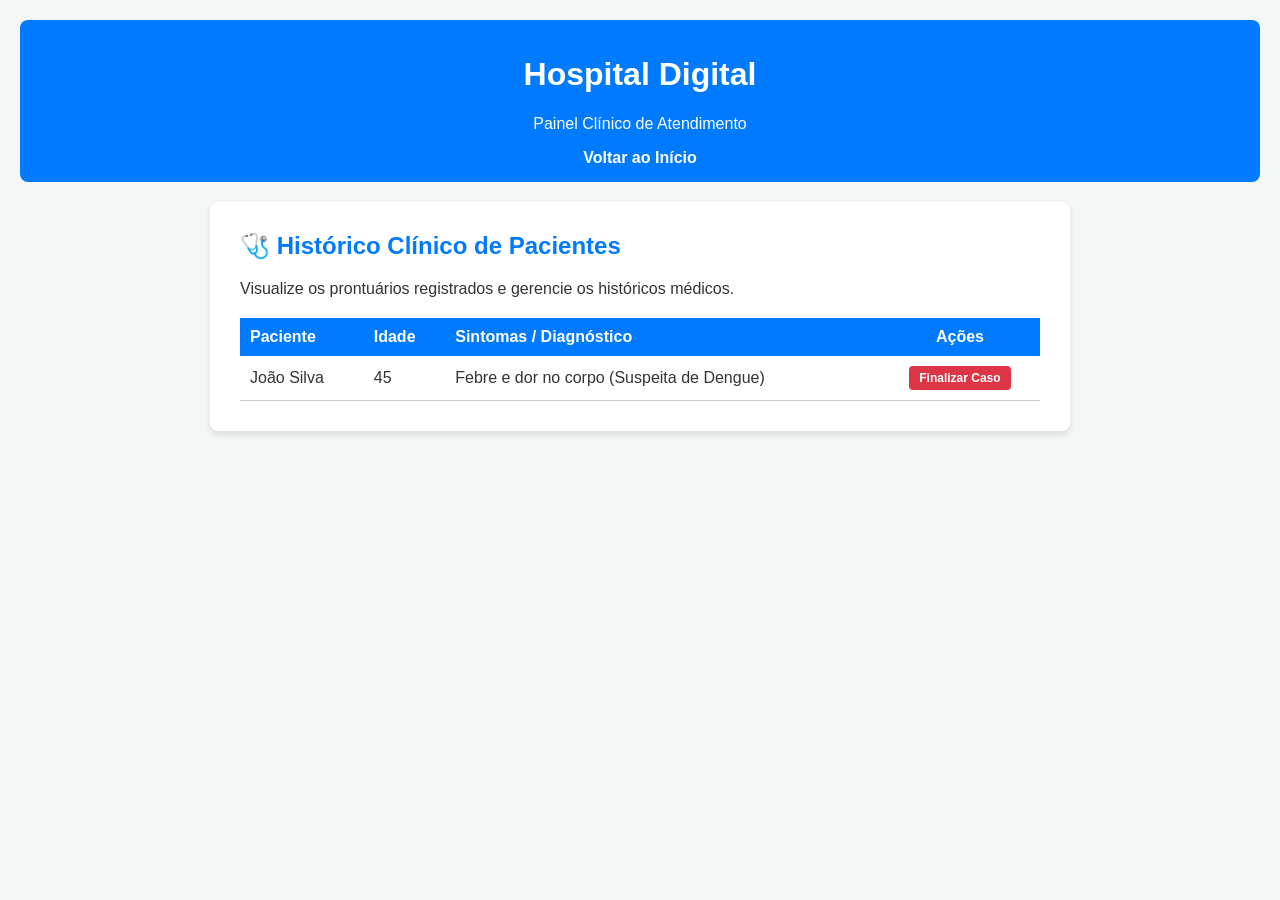
==== med.html @ 66185426 "feat: adiciona atalho e layout da area do medico" ====
<!DOCTYPE html>
<html lang="pt-BR">
<head>
    <meta charset="UTF-8">
    <meta name="viewport" content="width=device-width, initial-scale=1.0">
    <title>Área do Médico - Módulo Prontuário</title>
    <link rel="stylesheet" href="style.css"> 
</head>
<body>
    <header>
        <h1>Hospital Digital</h1>
        <p>Painel Clínico de Atendimento</p>
        <nav>
            <a href="index.html" style="color: white; font-weight: bold; text-decoration: none;">Voltar ao Início</a>
        </nav>
    </header>

    <main style="max-width: 800px;">
        <h2>🩺 Histórico Clínico de Pacientes</h2>
        <p>Visualize os prontuários registrados e gerencie os históricos médicos.</p>

        <table style="width: 100%; border-collapse: collapse; margin-top: 20px;">
            <thead>
                <tr style="background-color: #007bff; color: white;">
                    <th style="padding: 10px; text-align: left;">Paciente</th>
                    <th style="padding: 10px; text-align: left;">Idade</th>
                    <th style="padding: 10px; text-align: left;">Sintomas / Diagnóstico</th>
                    <th style="padding: 10px; text-align: center;">Ações</th>
                </tr>
            </thead>
            <tbody>
                <tr style="border-bottom: 1px solid #ccc;">
                    <td style="padding: 10px;">João Silva</td>
                    <td style="padding: 10px;">45</td>
                    <td style="padding: 10px;">Febre e dor no corpo (Suspeita de Dengue)</td>
                    <td style="padding: 10px; text-align: center;">
                        <button style="padding: 5px 10px; background-color: #dc3545; font-size: 12px; width: auto;">Finalizar Caso</button>
                    </td>
                </tr>
            </tbody>
        </table>
    </main>
</body>
</html>
---- style.css ----
/* Configuração Geral */
body {
    font-family: 'Segoe UI', Tahoma, Geneva, Verdana, sans-serif;
    background-color: #f4f7f6;
    color: #333;
    margin: 0;
    padding: 20px;
}

header {
    text-align: center;
    background-color: #007bff;
    color: white;
    padding: 15px;
    border-radius: 8px;
    margin-bottom: 20px;
}

/* Layout do Formulário */
main {
    max-width: 500px;
    margin: 0 auto;
    background: white;
    padding: 30px;
    border-radius: 8px;
    box-shadow: 0 4px 6px rgba(0, 0, 0, 0.1);
}

h2 {
    color: #007bff;
    margin-top: 0;
}

div {
    margin-bottom: 15px;
}

label {
    display: block;
    margin-bottom: 5px;
    font-weight: bold;
}

input,
textarea {
    width: 100%;
    padding: 10px;
    border: 1px solid #ccc;
    border-radius: 4px;
    box-sizing: border-box;
    /* Garante que o padding não quebre a largura */
}

textarea {
    height: 100px;
    resize: vertical;
}

/* Botão Estilizado */
button {
    width: 100%;
    padding: 12px;
    background-color: #28a745;
    color: white;
    border: none;
    border-radius: 4px;
    font-size: 16px;
    cursor: pointer;
    font-weight: bold;
}

button:hover {
    background-color: #218838;
}
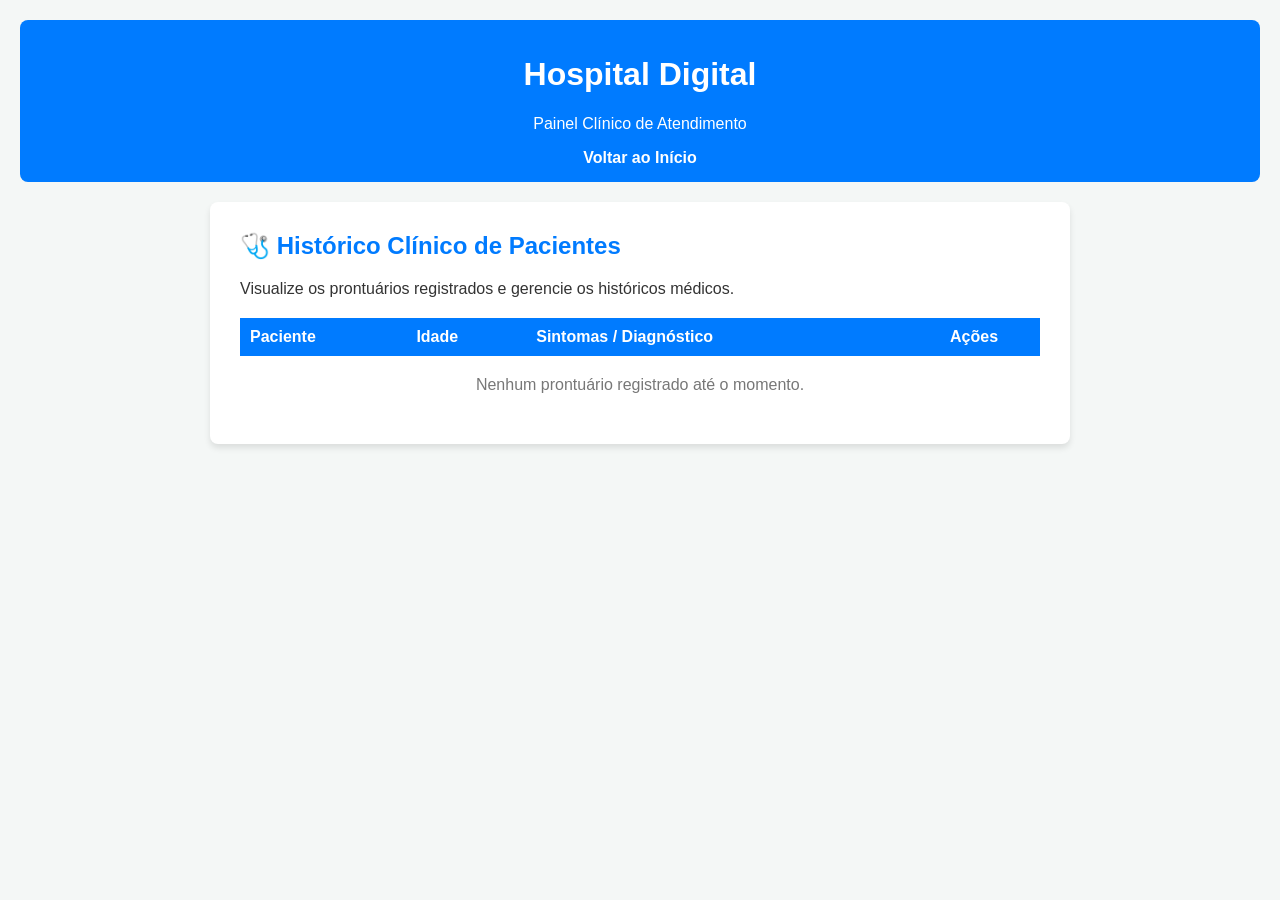
==== commit f5f86a0f: "feat: implementa envio e recebimento de dados via localStorage" ====
--- a/med.html
+++ b/med.html
@@ -39,6 +39,7 @@
                 </tr>
             </tbody>
         </table>
+        <script src="med.js"></script>
     </main>
 </body>
 </html>
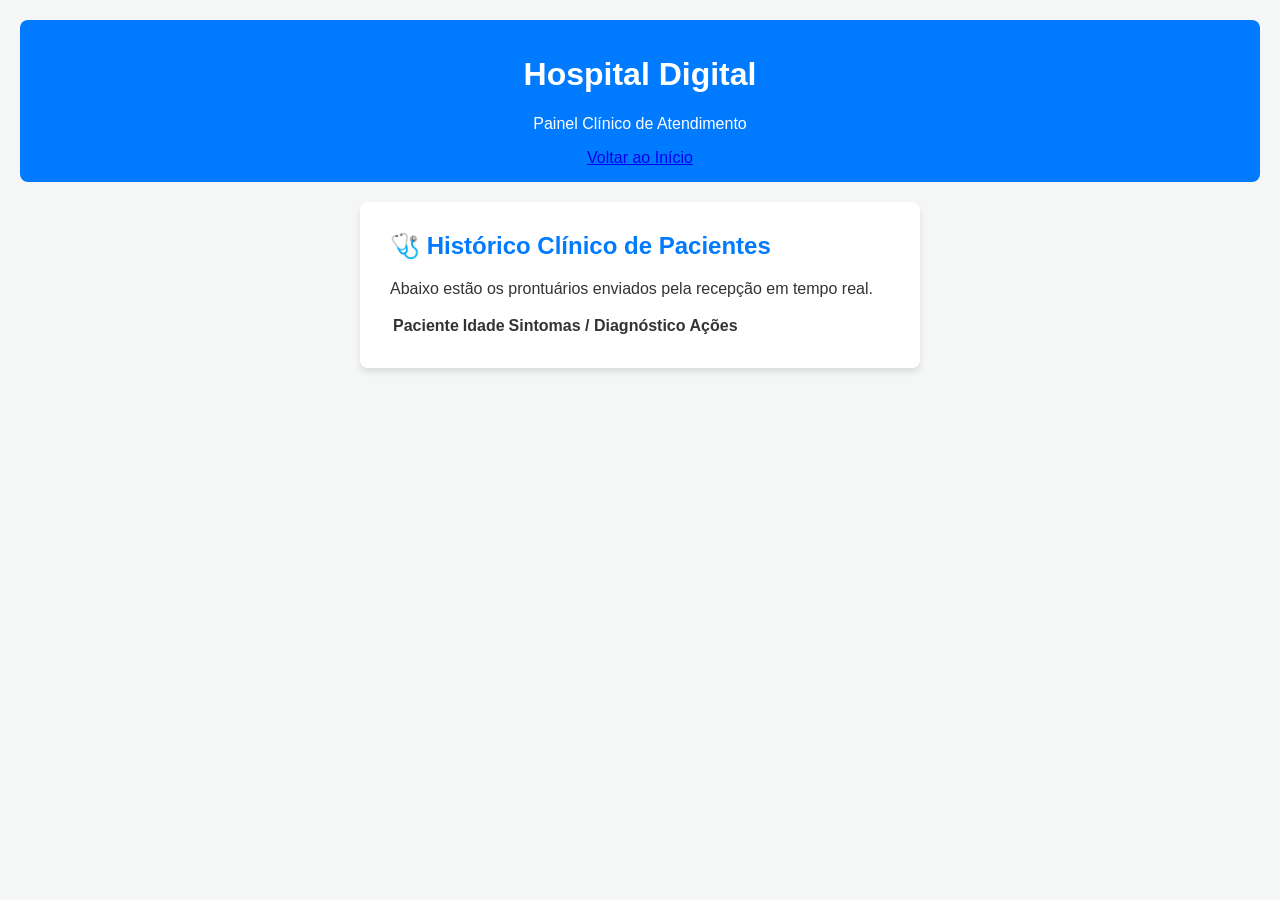
==== commit 87cccac7: "refactor: remove estilos inline do arquivo javascript do medico" ====
--- a/med.html
+++ b/med.html
@@ -11,35 +11,29 @@
         <h1>Hospital Digital</h1>
         <p>Painel Clínico de Atendimento</p>
         <nav>
-            <a href="index.html" style="color: white; font-weight: bold; text-decoration: none;">Voltar ao Início</a>
+            <a href="index.html" class="nav-link">Voltar ao Início</a>
         </nav>
     </header>
 
-    <main style="max-width: 800px;">
+    <main class="container-medico">
         <h2>🩺 Histórico Clínico de Pacientes</h2>
-        <p>Visualize os prontuários registrados e gerencie os históricos médicos.</p>
+        <p>Abaixo estão os prontuários enviados pela recepção em tempo real.</p>
 
-        <table style="width: 100%; border-collapse: collapse; margin-top: 20px;">
+        <table class="tabela-prontuarios">
             <thead>
-                <tr style="background-color: #007bff; color: white;">
-                    <th style="padding: 10px; text-align: left;">Paciente</th>
-                    <th style="padding: 10px; text-align: left;">Idade</th>
-                    <th style="padding: 10px; text-align: left;">Sintomas / Diagnóstico</th>
-                    <th style="padding: 10px; text-align: center;">Ações</th>
+                <tr>
+                    <th>Paciente</th>
+                    <th>Idade</th>
+                    <th>Sintomas / Diagnóstico</th>
+                    <th class="texto-centralizado">Ações</th>
                 </tr>
             </thead>
             <tbody>
-                <tr style="border-bottom: 1px solid #ccc;">
-                    <td style="padding: 10px;">João Silva</td>
-                    <td style="padding: 10px;">45</td>
-                    <td style="padding: 10px;">Febre e dor no corpo (Suspeita de Dengue)</td>
-                    <td style="padding: 10px; text-align: center;">
-                        <button style="padding: 5px 10px; background-color: #dc3545; font-size: 12px; width: auto;">Finalizar Caso</button>
-                    </td>
-                </tr>
+                <!-- O JavaScript (medico.js) vai injetar as linhas aqui -->
             </tbody>
         </table>
-        <script src="med.js"></script>
     </main>
+
+    <script src="medico.js"></script>
 </body>
 </html>
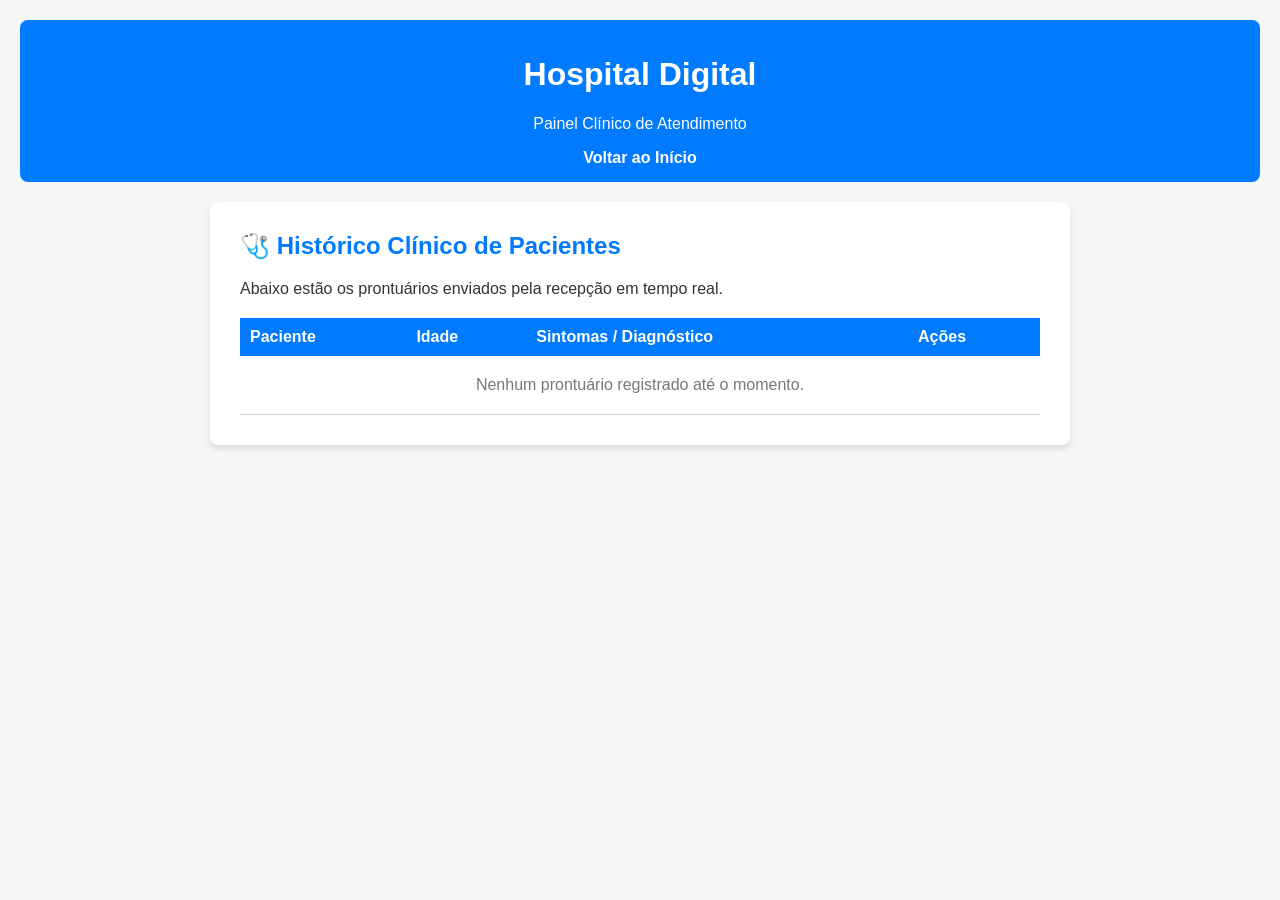
==== commit 784d5053: "feat: altera o nome da pagina do medico para med.html e atualiza style" ====
--- a/med.html
+++ b/med.html
@@ -34,6 +34,6 @@
         </table>
     </main>
 
-    <script src="medico.js"></script>
+    <script src="med.js"></script>
 </body>
 </html>
--- a/style.css
+++ b/style.css
@@ -71,4 +71,55 @@
 
 button:hover {
     background-color: #218838;
-}+}
+
+/* Novas regras para a Área do Médico */
+
+.nav-link {
+    color: white;
+    font-weight: bold;
+    text-decoration: none;
+}
+
+.container-medico {
+    max-width: 800px; /* Deixa a página do médico mais larga para a tabela */
+    margin: 0 auto;
+    background: white;
+    padding: 30px;
+    border-radius: 8px;
+    box-shadow: 0 4px 6px rgba(0,0,0,0.1);
+}
+
+.tabela-prontuarios {
+    width: 100%;
+    border-collapse: collapse;
+    margin-top: 20px;
+}
+
+.tabela-prontuarios th {
+    background-color: #007bff;
+    color: white;
+    padding: 10px;
+    text-align: left;
+}
+
+.tabela-prontuarios td {
+    padding: 10px;
+    border-bottom: 1px solid #ccc;
+}
+
+.texto-centralizado {
+    text-align: center;
+}
+
+/* Ajuste para o botão de excluir dentro da tabela */
+.tabela-prontuarios button {
+    width: auto;
+    padding: 5px 10px;
+    background-color: #dc3545;
+    font-size: 12px;
+}
+
+.tabela-prontuarios button:hover {
+    background-color: #bd2130;
+}
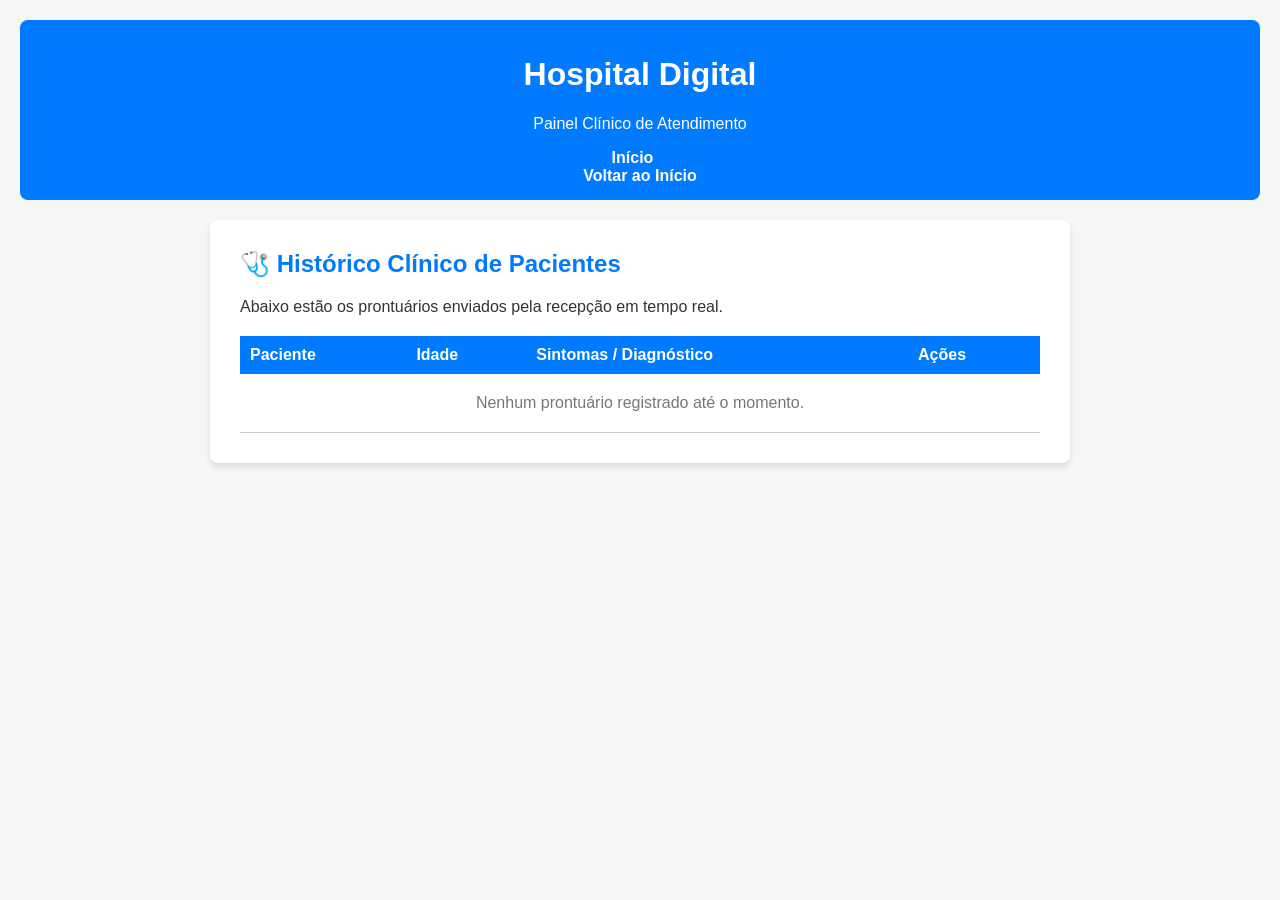
==== commit c6e7c7b8: "feat: adiciona verificacao de senha para acessar a area do medico e muda o lugar de acesso ao painel" ====
--- a/med.html
+++ b/med.html
@@ -10,6 +10,7 @@
     <header>
         <h1>Hospital Digital</h1>
         <p>Painel Clínico de Atendimento</p>
+        <a href="index.html" style="color: white; margin-right: 15px; font-weight: bold; text-decoration: none;">Início</a>
         <nav>
             <a href="index.html" class="nav-link">Voltar ao Início</a>
         </nav>
